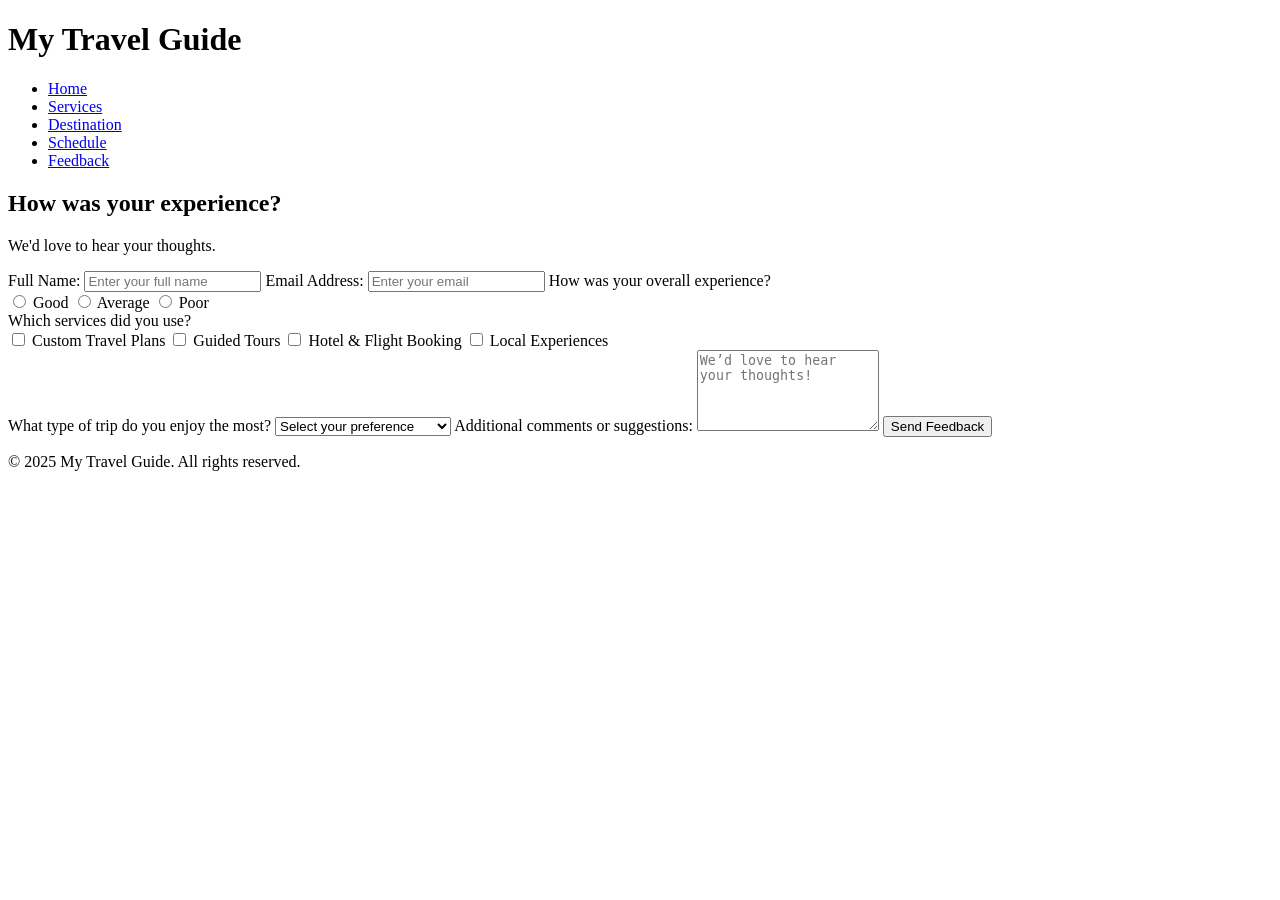
==== feedback.html @ e33f39b8 "Add files via upload" ====
<!DOCTYPE html>
<html lang="en">

<head>
    <meta charset="UTF-8" />
    <meta name="viewport" content="width=device-width, initial-scale=1.0" />
    <title>Feedback</title>
    <link rel="stylesheet" href="../global/style.css" />
    <link href="https://fonts.googleapis.com/css2?family=Nunito:wght@400;700&display=swap" rel="stylesheet" />

</head>

<body>

    <header class="main-header">
        <div class="logo">
            <h1>My Travel Guide</h1>
        </div>
        <nav class="navbar">
            <ul>
                <li><a href="../index.html">Home</a></li>
                <li><a href="../pages/services.html">Services</a></li>
                <li><a href="../pages/video.html">Destination</a></li>
                <li><a href="../pages/schedule.html">Schedule</a></li>
                <li><a href="../pages/feedback.html">Feedback</a></li>
            </ul>
        </nav>
    </header>


    <section class="feedback-section gradient-section">
        <h2>How was your experience?</h2>
        <p>We'd love to hear your thoughts.</p>

        <form class="feedback-form">
            <label for="name">Full Name:</label>
            <input type="text" id="name" name="name" placeholder="Enter your full name" required />

            <label for="email">Email Address:</label>
            <input type="email" id="email" name="email" placeholder="Enter your email" required />

            <label>How was your overall experience?</label>
            <div class="rating-options">
                <label><input type="radio" name="rating" value="Good" required /> Good</label>
                <label><input type="radio" name="rating" value="Average" /> Average</label>
                <label><input type="radio" name="rating" value="Poor" /> Poor</label>
            </div>

            <label>Which services did you use?</label>
            <div class="checkbox-options">
                <label><input type="checkbox" name="services" value="Custom Travel Plans" /> Custom Travel Plans</label>
                <label><input type="checkbox" name="services" value="Guided Tours" /> Guided Tours</label>
                <label><input type="checkbox" name="services" value="Hotel Booking" /> Hotel & Flight Booking</label>
                <label><input type="checkbox" name="services" value="Local Experiences" /> Local Experiences</label>
            </div>

            <label for="preference">What type of trip do you enjoy the most?</label>
            <select id="preference" name="preference" required>
                <option value="" disabled selected>Select your preference</option>
                <option value="Beach">Relaxing on a Beach</option>
                <option value="Adventure">Adventure & Exploration</option>
                <option value="City">City Sightseeing</option>
                <option value="Cultural">Cultural & Historical Tours</option>
                <option value="Nature">Nature & Scenic Trips</option>
            </select>

            <label for="message">Additional comments or suggestions:</label>
            <textarea id="message" name="message" rows="5" placeholder="We’d love to hear your thoughts!"></textarea>

            <button type="submit">Send Feedback</button>
        </form>


    </section>

    <!-- Footer -->
    <footer class="main-footer">
        <p>&copy; 2025 My Travel Guide. All rights reserved.</p>
    </footer>
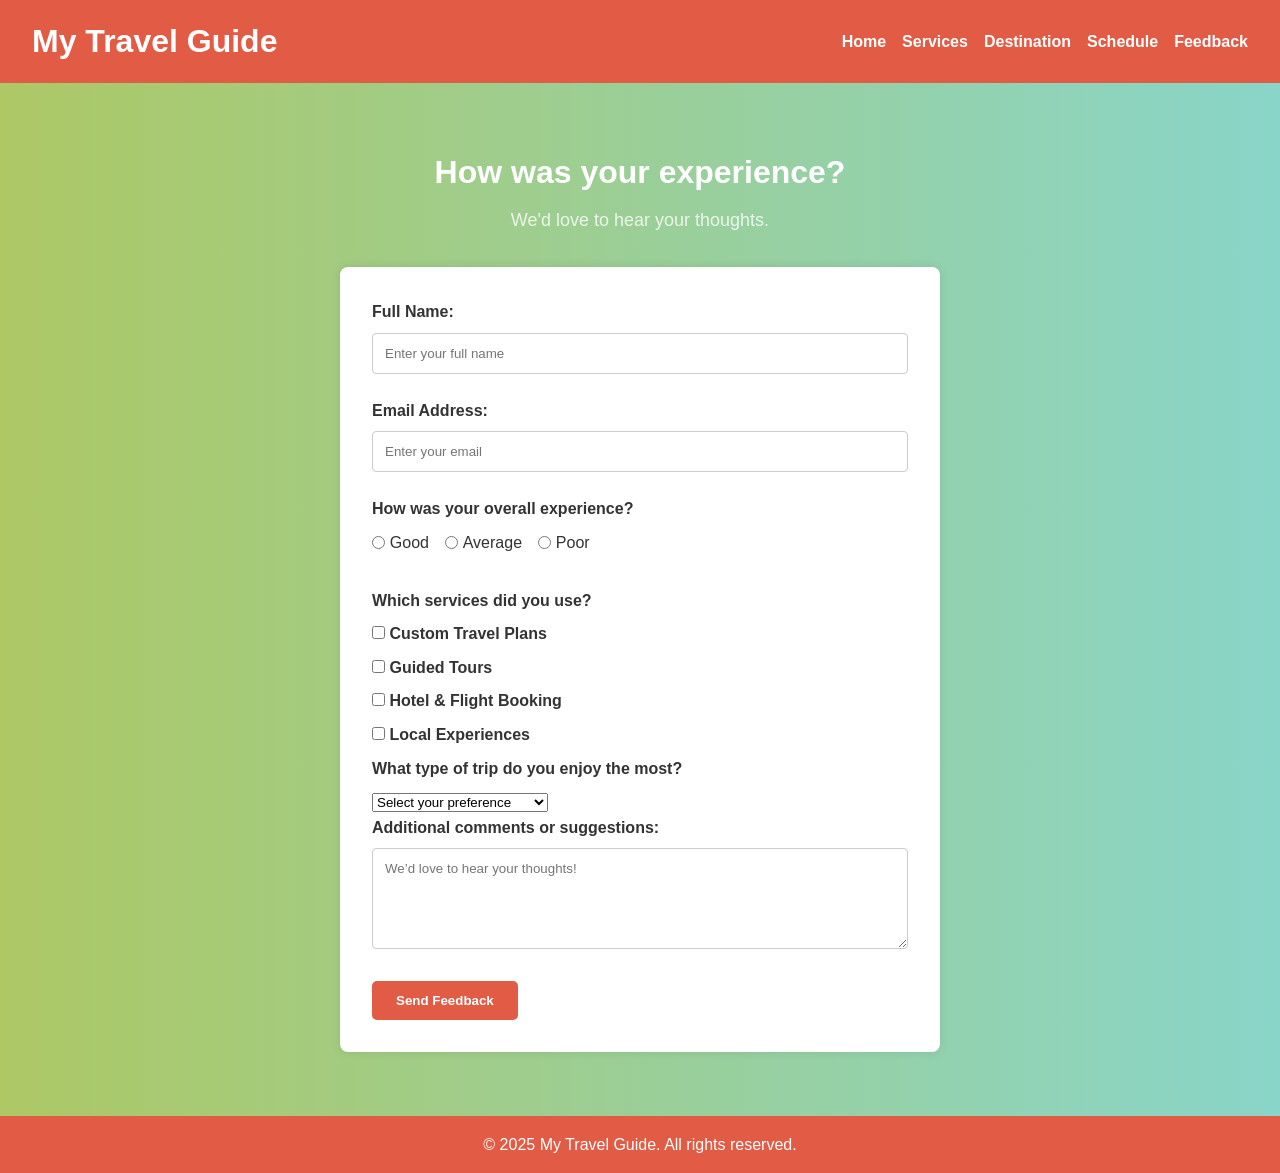
==== commit 956e746e: "Update and rename pages/feedback.html to feedback.html" ====
--- a/feedback.html
+++ b/feedback.html
@@ -5,7 +5,7 @@
     <meta charset="UTF-8" />
     <meta name="viewport" content="width=device-width, initial-scale=1.0" />
     <title>Feedback</title>
-    <link rel="stylesheet" href="../global/style.css" />
+    <link rel="stylesheet" href="style.css" type="text/css"/>
     <link href="https://fonts.googleapis.com/css2?family=Nunito:wght@400;700&display=swap" rel="stylesheet" />
 
 </head>
@@ -76,4 +76,4 @@
     <!-- Footer -->
     <footer class="main-footer">
         <p>&copy; 2025 My Travel Guide. All rights reserved.</p>
-    </footer>+    </footer>
--- a/style.css
+++ b/style.css
@@ -0,0 +1,491 @@
+/* ---------------
+   COLOR PALETTE
+   ---------------
+   #E25B45 (reddish orange)
+   #FF8357 (bright orange)
+   #FAC172 (light orange/gold)
+   #89D5C9 (turquoise)
+   #ADC865 (green)
+*/
+
+:root {
+  --color1: #E25B45; /* Reddish orange */
+  --color2: #FF8357; /* Bright orange */
+  --color3: #FAC172; /* Light orange/gold */
+  --color4: #89D5C9; /* Turquoise */
+  --color5: #ADC865; /* Green */
+
+  --font-main: 'Nunito', sans-serif;
+  --text-color: #333;
+  --bg-color: #fff;
+}
+
+* {
+  margin: 0;
+  padding: 0;
+  box-sizing: border-box;
+}
+
+body {
+  font-family: var(--font-main);
+  color: var(--text-color);
+  background-color: var(--bg-color);
+  line-height: 1.6;
+}
+
+/* Header / Navigation */
+.main-header {
+  display: flex;
+  align-items: center;
+  justify-content: space-between;
+  padding: 1rem 2rem;
+  background-color: var(--color1);
+}
+
+.main-header .logo h1 {
+  color: #fff;
+}
+
+.navbar ul {
+  list-style: none;
+  display: flex;
+  gap: 1rem;
+}
+
+.navbar a {
+  text-decoration: none;
+  color: #fff;
+  font-weight: 600;
+  transition: color 0.3s ease;
+}
+
+.navbar a:hover {
+  color: var(--color3);
+}
+
+/* Hero Section */
+.hero {
+  background: linear-gradient(to right, var(--color2), var(--color3));
+  color: #fff;
+  text-align: center;
+  padding: 5rem 2rem;
+}
+
+.hero-content {
+  max-width: 700px;
+  margin: 0 auto;
+}
+
+.hero-content h2 {
+  font-size: 2.5rem;
+  margin-bottom: 1rem;
+}
+
+.hero-content p {
+  font-size: 1.125rem;
+  margin-bottom: 2rem;
+}
+
+.hero-btn {
+  background-color: var(--color4);
+  color: #fff;
+  padding: 0.75rem 1.5rem;
+  text-decoration: none;
+  font-weight: 700;
+  border-radius: 5px;
+  transition: background-color 0.3s ease;
+}
+
+.hero-btn:hover {
+  background-color: var(--color5);
+}
+
+/* Destinations Section */
+.destinations {
+  padding: 4rem 2rem;
+  background-color: var(--color4);
+  text-align: center;
+  color: #fff;
+}
+
+.destinations h2 {
+  font-size: 2rem;
+  margin-bottom: 2rem;
+}
+
+.destinations-grid {
+  display: grid;
+  grid-template-columns: repeat(auto-fit, minmax(250px, 1fr));
+  gap: 2rem;
+  max-width: 1200px;
+  margin: 0 auto;
+}
+
+.destination-card {
+  background-color: #fff;
+  color: var(--text-color);
+  border-radius: 8px;
+  overflow: hidden;
+  transition: transform 0.3s ease;
+}
+
+.destination-card:hover {
+  transform: translateY(-5px);
+}
+
+.destination-card img {
+  width: 100%;
+  display: block;
+}
+
+.destination-card h3 {
+  font-size: 1.25rem;
+  margin: 1rem 0;
+  padding: 0 1rem;
+}
+
+.destination-card p {
+  font-size: 1rem;
+  padding: 0 1rem 1rem 1rem;
+}
+.destination-link {
+  text-decoration: none;
+  color: inherit;
+  display: block;
+}
+
+
+/* About Section */
+.about {
+  padding: 3rem 2rem;
+  background-color: var(--color5);
+  color: #fff;
+  text-align: center;
+}
+
+.about-content {
+  max-width: 800px;
+  margin: 0 auto;
+}
+
+.about-content h2 {
+  font-size: 2rem;
+  margin-bottom: 1rem;
+}
+
+.about-content p {
+  font-size: 1.125rem;
+  line-height: 1.8;
+}
+
+/* Footer */
+.main-footer {
+  background-color: var(--color1);
+  color: #fff;
+  text-align: center;
+  padding: 1rem 2rem;
+}
+
+
+/*---------------------  Services Section --------------------- */
+
+.services {
+  text-align: center;
+  padding: 2rem;
+  background: linear-gradient(to right, var(--color5), var(--color4));
+  color: floralwhite;
+
+
+}
+.services-grid {
+  padding: 2rem;
+  display: grid;
+  grid-template-columns: repeat(auto-fit, minmax(300px, 1fr));
+  gap: 1.5rem;
+  max-width: 900px;
+  margin: 0 auto;
+}
+
+.service-item {
+  position: relative;
+  height: 250px; 
+  background-size: cover;
+  background-position: center;
+  border-radius: 8px;
+  overflow: hidden;
+  cursor: pointer;
+  transition: transform 0.3s ease-in-out;
+}
+
+.service-title {
+  text-align: center;
+  background: rgba(0, 0, 0, 0.6); 
+  color: white;
+  padding: 0.75rem;
+  font-size: 1.2rem;
+  border-top-left-radius: 8px;
+  border-top-right-radius: 8px;
+}
+
+.service-description {
+  position: absolute;
+  bottom: 0;
+  width: 100%;
+  background: rgba(255, 255, 255, 0.9); 
+  padding: 1rem;
+  text-align: center;
+  font-size: 1rem;
+  color: black;
+  opacity: 0; /* hidden at first*/
+  transform: translateY(100%); 
+  transition: opacity 0.3s ease-in-out, transform 0.3s ease-in-out;
+}
+
+.service-item:hover .service-description {
+  opacity: 1;
+  transform: translateY(0); 
+}
+
+
+/* --------------------- Video Section ------------------------ */
+
+.video-section {
+  padding: 4rem 2rem;
+  background: linear-gradient(to right, var(--color3), var(--color4));
+  color: white;
+  text-align: center;
+}
+
+.video-section h2 {
+  font-size: 2.2rem;
+  margin-bottom: 2rem;
+}
+
+.video-list {
+  list-style: none;
+  margin: 0 auto;
+  padding: 0;
+  text-align: left;
+}
+
+.video-list li {
+  margin-bottom: 3rem;
+  background: rgba(255, 255, 255, 0.15);
+  padding: 1.5rem;
+  border-radius: 12px;
+  transition: background 0.3s, box-shadow 0.3s;
+  display: flex;
+  flex-direction: column;
+  align-items: center;
+}
+
+.video-list li:hover {
+  background: rgba(255, 255, 255, 0.25);
+  box-shadow: 0px 5px 15px rgba(0, 0, 0, 0.1);
+}
+
+.video-title {
+  display: flex;
+  align-items: center;
+  justify-content: flex-start;
+  width: 100%;
+  font-size: 1.5rem;
+  font-weight: bold;
+  margin-bottom: 1rem;
+  color: var(--color2);
+}
+
+/* Styling the Number */
+.video-number {
+  font-size: 1.8rem;
+  font-weight: bold;
+  color: var(--color1); /* Light orange/gold */
+  margin-right: 0.5rem; /* Space between number and text */
+}
+
+.video-wrapper {
+  position: relative;
+  width: 100%;
+  padding-bottom: 56.25%;
+  height: 0;
+  overflow: hidden;
+  border-radius: 8px;
+}
+
+.video-wrapper iframe {
+  position: absolute;
+  width: 100%;
+  height: 100%;
+  left: 0;
+  top: 0;
+  border: none;
+}
+
+
+
+/* Schedule Section */
+.schedule-section {
+  padding: 4rem 2rem;
+  background-color: var(--color4);
+  text-align: center;
+  color: #fff;
+}
+
+.schedule-section h2 {
+  font-size: 2rem;
+  margin-bottom: 2rem;
+}
+
+.schedule-section p {
+  font-size: 1.2rem;
+  margin-top: -1rem;
+  color: #ffffffb0;
+}
+
+.schedule-table {
+  width: 90%;
+  margin: 0 auto;
+  border-collapse: collapse;
+  background-color: #fff;
+  color: var(--text-color);
+  box-shadow: 0 0 10px rgba(0,0,0,0.1);
+}
+
+.schedule-table th,
+.schedule-table td {
+  border: 1px solid #ccc;
+  padding: 16px;
+  vertical-align: middle;
+  text-align: center;
+}
+
+.schedule-table thead th {
+  background-color: var(--color1);
+  color: #fff;
+}
+
+.schedule-table tbody tr:nth-child(even) {
+  background-color: #f9f9f9;
+}
+
+/* Align only activities to the left */
+.schedule-table td:nth-child(4) {
+  text-align: left;
+}
+
+/* Activities list */
+.schedule-table td ul {
+  list-style: disc;
+  list-style-position: inside;
+  padding-left: 20px;
+  margin: 0;
+}
+
+.schedule-table td ul li {
+  padding: 6px 0;
+  font-size: 1rem;
+  line-height: 1.6;
+}
+.schedule-table td ul {
+  list-style: disc;
+  padding-left: 1.5rem;
+  margin: 0;
+  text-align: left;
+}
+
+.schedule-table td ul li {
+  text-align: left;
+  font-size: 1rem;
+  line-height: 1.8;
+  padding-left: 0.5rem;
+  margin-bottom: 4px;
+}
+
+
+/* Feedback Section */
+.feedback-section {
+  padding: 4rem 2rem;
+  background-color: var(--color5);
+  color: #fff;
+  text-align: center;
+}
+
+.feedback-section h2 {
+  font-size: 2rem;
+  margin-bottom: 0.5rem;
+}
+
+.feedback-section p {
+  font-size: 1.125rem;
+  margin-bottom: 2rem;
+  color: #ffffffcc;
+}
+
+.feedback-form {
+  max-width: 600px;
+  margin: 0 auto;
+  background-color: #fff;
+  padding: 2rem;
+  border-radius: 8px;
+  box-shadow: 0 0 10px rgba(0,0,0,0.1);
+  color: var(--text-color);
+  text-align: left;
+}
+
+.feedback-form label {
+  display: block;
+  margin-bottom: 0.5rem;
+  font-weight: 600;
+}
+
+.feedback-form input[type="text"],
+.feedback-form input[type="email"],
+.feedback-form textarea {
+  width: 100%;
+  padding: 0.75rem;
+  margin-bottom: 1.5rem;
+  border: 1px solid #ccc;
+  border-radius: 4px;
+  font-family: var(--font-main);
+}
+
+.feedback-form textarea {
+  resize: vertical;
+}
+
+.rating-options {
+  margin-bottom: 1.5rem;
+  display: flex;
+  gap: 1rem;
+  flex-wrap: wrap;
+}
+
+.rating-options label {
+  display: flex;
+  align-items: center;
+  gap: 0.3rem;
+  font-weight: normal;
+}
+
+.feedback-form button {
+  background-color: var(--color1);
+  color: #fff;
+  border: none;
+  padding: 0.75rem 1.5rem;
+  font-weight: 700;
+  border-radius: 5px;
+  cursor: pointer;
+  transition: background-color 0.3s ease;
+}
+
+.feedback-form button:hover {
+  background-color: var(--color3);
+}
+
+/* Gradient Background for Full Sections */
+.gradient-section {
+  padding: 4rem 2rem;
+  background: linear-gradient(to right, var(--color5), var(--color4));
+  color: #fff;
+  text-align: center;
+}
